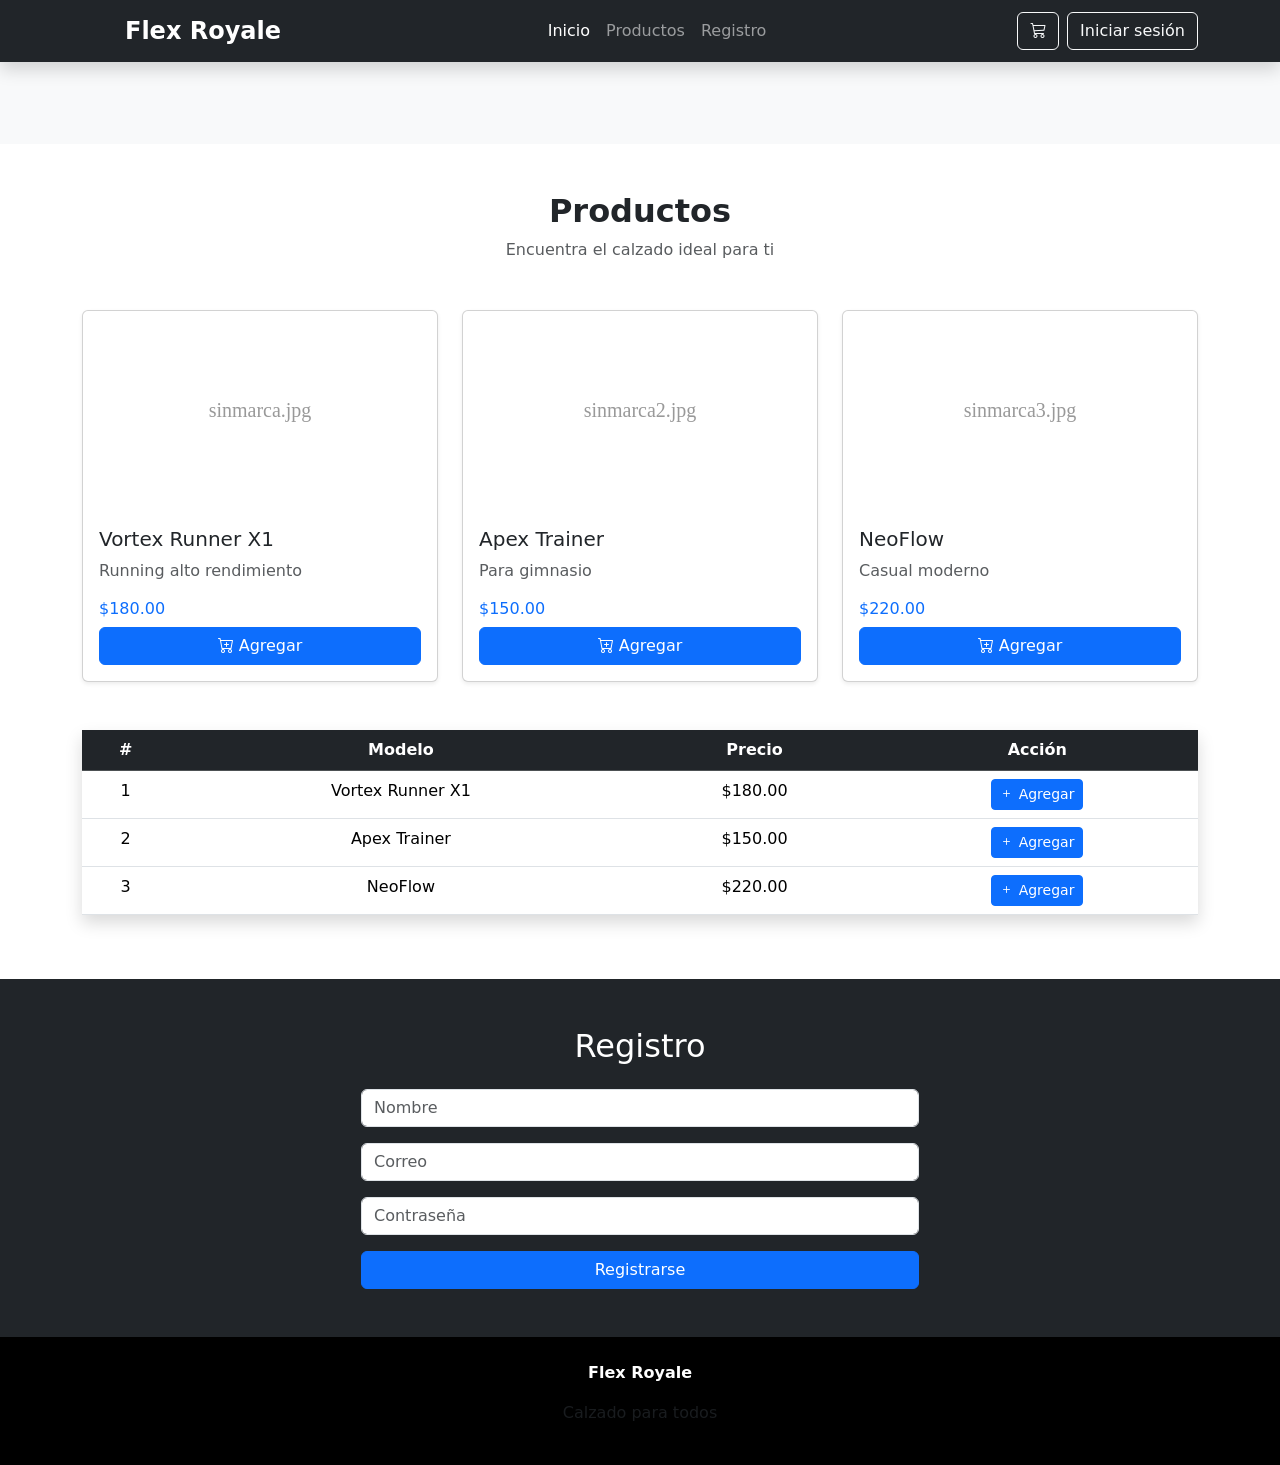
==== zapatillas/src/main/resources/templates/index.html @ d40b01fe "Actualización del proyecto FlexRoyale" ====
<!DOCTYPE html>
<html lang="es" xmlns:th="http://www.thymeleaf.org">
<head>
  <meta charset="UTF-8">
  <meta name="viewport" content="width=device-width, initial-scale=1">
  <title>Flex Royale</title>
  <link href="https://cdn.jsdelivr.net/npm/bootstrap@5.3.3/dist/css/bootstrap.min.css" rel="stylesheet" integrity="sha384-QWTKZyjpPEjISv5WaRU9OFeRpok6YctnYmDr5pNlyT2bRjXh0JMhjY6hW+ALEwIH" crossorigin="anonymous">
  <link rel="stylesheet" href="https://cdn.jsdelivr.net/npm/bootstrap-icons@1.11.3/font/bootstrap-icons.css">
  <link rel="stylesheet" href="stilos.css">
  <script src="https://cdn.jsdelivr.net/npm/bootstrap@5.3.3/dist/js/bootstrap.bundle.min.js" integrity="sha384-YvpcrYf0tY3lHB60NNkmXc5s9fDVZLESaAA55NDzOxhy9GkcIdslK1eN7N6jIeHz" crossorigin="anonymous"></script>
</head>
<body>

<header>
<nav class="navbar navbar-expand-lg navbar-dark bg-dark py-2 fixed-top shadow">
  <div class="container">
    <a class="navbar-brand d-flex align-items-center" href="#">
      <img th:src="@{/img/logo.jpg}" width="35" class="me-2">
      <span class="fw-bold fs-4">Flex Royale</span>
    </a>

    <button class="navbar-toggler" data-bs-toggle="collapse" data-bs-target="#navbarNav">
      <span class="navbar-toggler-icon"></span>
    </button>

    <div class="collapse navbar-collapse" id="navbarNav">
      <ul class="navbar-nav ms-auto">
        <li class="nav-item"><a class="nav-link active" href="#">Inicio</a></li>
        <li class="nav-item"><a class="nav-link" href="#productos">Productos</a></li>
        <li class="nav-item"><a class="nav-link" href="#registro">Registro</a></li>
      </ul>
      <div class="navbar-nav ms-auto d-flex align-items-center gap-2">
        <!-- Botón del carrito con badge de cantidad -->
        <button class="btn btn-outline-light position-relative" data-bs-toggle="modal" data-bs-target="#cartModal" title="Ver carrito">
          <i class="bi bi-cart3"></i>
          <span id="cart-badge" class="position-absolute top-0 start-100 translate-middle badge bg-danger d-none">0</span>
        </button>
        
        <!-- Botón de login -->
        <button id="login-btn" class="btn btn-outline-light" data-bs-toggle="modal" data-bs-target="#loginModal">Iniciar sesión</button>
        
        <!-- Información del usuario cuando está logueado -->
        <div id="user-info" class="d-none">
          <span id="user-name" class="text-light me-2"></span>
          <button id="logout-btn" class="btn btn-outline-light btn-sm">Cerrar sesión</button>
        </div>
      </div>
    </div>
  </div>
</nav>
</header>

<!-- PORTADA -->
<section class="py-5 bg-light mt-5">
  <img th:src="@{/img/imagenpresentación.png}" class="img-fluid d-block mx-auto">
</section>

<!-- PRODUCTOS -->
<section id="productos" class="py-5">
<div class="container">

  <div class="text-center mb-5">
    <h2 class="fw-bold">Productos</h2>
    <p class="text-muted">Encuentra el calzado ideal para ti</p>
  </div>

  <!-- Grid de productos (se llenará con JavaScript) -->
  <div class="row g-4" id="productos-container"></div>

</div>
</section>

<!-- TABLA DE PRODUCTOS -->
<section class="pb-5">
<div class="container">
  <table class="table table-hover text-center shadow">
    <thead class="table-dark">
      <tr>
        <th>#</th>
        <th>Modelo</th>
        <th>Precio</th>
        <th>Acción</th>
      </tr>
    </thead>

    <!-- Tabla (se llenará con JavaScript) -->
    <tbody id="productos-tabla">
    </tbody>
  </table>
</div>
</section>

<!-- REGISTRO (simple) -->
<section id="registro" class="py-5 bg-dark text-white">
<div class="container">
  <div class="col-md-6 mx-auto">

    <h2 class="text-center mb-4">Registro</h2>

    <form th:action="@{/register}" method="post">
      <input name="name" class="form-control mb-3" placeholder="Nombre" required>
      <input name="email" type="email" class="form-control mb-3" placeholder="Correo" required>
      <input name="password" type="password" class="form-control mb-3" placeholder="Contraseña" required>

      <button type="submit" class="btn btn-primary w-100">Registrarse</button>
    </form>

  </div>
</div>
</section>

<!-- FOOTER -->
<footer class="py-4 bg-black text-white text-center">
  <p class="fw-bold">Flex Royale</p>
  <p class="text-muted">Calzado para todos</p>
</footer>

<!-- Modal de Login (Opcional) -->
<div class="modal fade" id="loginModal" tabindex="-1">
  <div class="modal-dialog">
    <div class="modal-content">
      <div class="modal-header">
        <h5 class="modal-title">Iniciar sesión</h5>
        <button type="button" class="btn-close" data-bs-dismiss="modal"></button>
      </div>
      <div class="modal-body">
        <form id="login-form">
          <div class="mb-3">
            <label for="email" class="form-label">Correo electrónico</label>
            <input type="email" class="form-control" id="email" required>
          </div>
          <div class="mb-3">
            <label for="password" class="form-label">Contraseña</label>
            <input type="password" class="form-control" id="password" required>
          </div>
          <button type="submit" class="btn btn-primary">Iniciar sesión</button>
        </form>
      </div>
    </div>
  </div>
</div>

<!-- Modal del Carrito de Compras -->
<div class="modal fade" id="cartModal" tabindex="-1">
  <div class="modal-dialog modal-lg">
    <div class="modal-content">
      <div class="modal-header">
        <h5 class="modal-title">Mi Carrito de Compras</h5>
        <button type="button" class="btn-close" data-bs-dismiss="modal"></button>
      </div>
      <div class="modal-body">
        <!-- Contenedor del carrito vacío -->
        <div id="cart-empty" class="alert alert-info text-center">
          Tu carrito está vacío
        </div>
        <!-- Contenedor de items del carrito (se llena dinámicamente) -->
        <div id="cart-items-container"></div>
      </div>
      <div class="modal-footer">
        <div id="cart-total" class="fw-bold">Total: $0.00</div>
        <button type="button" class="btn btn-secondary" data-bs-dismiss="modal">Cerrar</button>
        <button type="button" class="btn btn-primary" id="checkout-btn">Comprar</button>
      </div>
    </div>
  </div>
</div>

<script th:src="@{/js/animaciones.js}"></script>

<script>
// ==================== CARRITO DE COMPRAS ====================
// Sistema de carrito con localStorage y máximo 5 unidades por producto
// Código limpio y comentado para facilitar el mantenimiento y comprensión

class ShoppingCart {
  // Constructor: inicializa el carrito desde localStorage
  constructor() {
    this.cart = JSON.parse(localStorage.getItem('cart')) || {};
    this.renderCart();
  }

  // Agregar producto al carrito (máximo 5 unidades de cada uno)
  addProduct(id, nombre, precio) {
    // Si el producto no existe en el carrito, crear entrada
    if (!this.cart[id]) {
      this.cart[id] = { nombre, precio, cantidad: 0 };
    }
    
    // Validar que no supere 5 unidades
    if (this.cart[id].cantidad < 5) {
      this.cart[id].cantidad++;
      this.saveCart();
      this.renderCart();
      this.showNotification(`${nombre} agregado al carrito`);
    } else {
      this.showNotification(`Máximo 5 unidades de ${nombre}`, 'warning');
    }
  }

  // Eliminar producto completamente del carrito
  removeProduct(id) {
    delete this.cart[id];
    this.saveCart();
    this.renderCart();
  }

  // Cambiar cantidad de un producto en el carrito
  updateQuantity(id, quantity) {
    if (quantity > 0 && quantity <= 5) {
      this.cart[id].cantidad = quantity;
      this.saveCart();
      this.renderCart();
    }
  }

  // Guardar carrito en localStorage para persistencia
  saveCart() {
    localStorage.setItem('cart', JSON.stringify(this.cart));
  }

  // Calcular el total del carrito
  getTotal() {
    return Object.values(this.cart).reduce((total, item) => {
      return total + (item.precio * item.cantidad);
    }, 0);
  }

  // Contar cantidad total de productos en el carrito
  getTotalItems() {
    return Object.values(this.cart).reduce((total, item) => {
      return total + item.cantidad;
    }, 0);
  }

  // Mostrar notificación visual al usuario
  showNotification(message, type = 'success') {
    const alertDiv = document.createElement('div');
    alertDiv.className = `alert alert-${type} position-fixed top-0 start-50 translate-middle-x mt-3`;
    alertDiv.textContent = message;
    document.body.appendChild(alertDiv);
    
    setTimeout(() => alertDiv.remove(), 3000);
  }

  // Renderizar el carrito en el modal
  renderCart() {
    const container = document.getElementById('cart-items-container');
    const emptyMessage = document.getElementById('cart-empty');
    const totalDiv = document.getElementById('cart-total');
    const badge = document.getElementById('cart-badge');
    
    container.innerHTML = '';
    
    // Si el carrito está vacío
    if (Object.keys(this.cart).length === 0) {
      container.style.display = 'none';
      emptyMessage.style.display = 'block';
      totalDiv.textContent = 'Total: $0.00';
      badge.classList.add('d-none');
      return;
    }
    
    // Mostrar items del carrito
    container.style.display = 'block';
    emptyMessage.style.display = 'none';
    
    // Renderizar cada producto en el carrito
    Object.entries(this.cart).forEach(([id, item]) => {
      const itemTotal = item.precio * item.cantidad;
      const itemElement = document.createElement('div');
      itemElement.className = 'border-bottom pb-3 mb-3';
      itemElement.innerHTML = `
        <div class="d-flex justify-content-between align-items-center">
          <div>
            <h6 class="mb-0">${item.nombre}</h6>
            <small class="text-muted">$${item.precio.toFixed(2)} c/u</small>
          </div>
          <div class="d-flex align-items-center gap-2">
            <input type="number" min="1" max="5" value="${item.cantidad}" 
                   class="form-control form-control-sm" style="width: 70px;"
                   onchange="cart.updateQuantity('${id}', parseInt(this.value))">
            <button class="btn btn-sm btn-danger" onclick="cart.removeProduct('${id}')">
              <i class="bi bi-trash"></i>
            </button>
          </div>
          <div class="fw-bold">$${itemTotal.toFixed(2)}</div>
        </div>
      `;
      container.appendChild(itemElement);
    });
    
    // Actualizar total
    const total = this.getTotal();
    totalDiv.textContent = `Total: $${total.toFixed(2)}`;
    
    // Actualizar badge del carrito con cantidad de items
    const itemCount = this.getTotalItems();
    badge.textContent = itemCount;
    badge.classList.toggle('d-none', itemCount === 0);
  }
}

// ==================== PRODUCTOS ====================
// Array de productos disponibles

const productos = [
  { id: 1, nombre: "Vortex Runner X1", descripcion: "Running alto rendimiento", precio: 180, imagen: "sinmarca.jpg" },
  { id: 2, nombre: "Apex Trainer", descripcion: "Para gimnasio", precio: 150, imagen: "sinmarca2.jpg" },
  { id: 3, nombre: "NeoFlow", descripcion: "Casual moderno", precio: 220, imagen: "sinmarca3.jpg" }
];

// Crear instancia global del carrito
const cart = new ShoppingCart();

// Renderizar productos en grid y tabla
function renderProductos() {
  const container = document.getElementById('productos-container');
  const tabla = document.getElementById('productos-tabla');
  
  container.innerHTML = '';
  tabla.innerHTML = '';
  
  productos.forEach((p, index) => {
    // Crear tarjeta de producto en grid
    const productCard = document.createElement('div');
    productCard.className = 'col-md-4';
    productCard.innerHTML = `
      <div class="card h-100 shadow-sm">
        <img src="data:image/svg+xml,%3Csvg xmlns='http://www.w3.org/2000/svg' width='100%25' height='200'%3E%3Crect fill='%23ddd'/%3E%3Ctext x='50%25' y='50%25' text-anchor='middle' dy='.3em' fill='%23999' font-size='20'%3E${p.imagen}%3C/text%3E%3C/svg%3E" class="card-img-top" alt="${p.nombre}">
        <div class="card-body">
          <h5 class="card-title">${p.nombre}</h5>
          <p class="card-text text-muted">${p.descripcion}</p>
          <h6 class="text-primary">$${p.precio.toFixed(2)}</h6>
          <button class="btn btn-primary w-100" onclick="cart.addProduct('${p.id}', '${p.nombre}', ${p.precio})">
            <i class="bi bi-cart-plus"></i> Agregar
          </button>
        </div>
      </div>
    `;
    container.appendChild(productCard);
    
    // Crear fila en tabla
    const tableRow = document.createElement('tr');
    tableRow.innerHTML = `
      <td>${index + 1}</td>
      <td>${p.nombre}</td>
      <td>$${p.precio.toFixed(2)}</td>
      <td>
        <button class="btn btn-sm btn-primary" onclick="cart.addProduct('${p.id}', '${p.nombre}', ${p.precio})">
          <i class="bi bi-plus"></i> Agregar
        </button>
      </td>
    `;
    tabla.appendChild(tableRow);
  });
}

// ==================== AUTENTICACIÓN ====================
// Sistema de login opcional con localStorage

document.addEventListener('DOMContentLoaded', function() {
  const userInfo = document.getElementById('user-info');
  const loginBtn = document.getElementById('login-btn');
  const userName = document.getElementById('user-name');
  const logoutBtn = document.getElementById('logout-btn');
  const loginForm = document.getElementById('login-form');

  // Renderizar productos al cargar
  renderProductos();

  // Verificar si el usuario está logueado
  const loggedUser = localStorage.getItem('user');
  if (loggedUser) {
    userName.textContent = loggedUser;
    userInfo.classList.remove('d-none');
    loginBtn.classList.add('d-none');
  }

  // Enviar formulario de login
  loginForm.addEventListener('submit', function(e) {
    e.preventDefault();
    const email = document.getElementById('email').value;
    const password = document.getElementById('password').value;

    // Validación de credenciales (en producción usar backend)
    let users = JSON.parse(localStorage.getItem('users')) || [];
    const user = users.find(u => u.email === email && u.password === password);
    
    if (user) {
      localStorage.setItem('user', user.name);
      userName.textContent = user.name;
      userInfo.classList.remove('d-none');
      loginBtn.classList.add('d-none');

      // Cerrar modal de login
      const modal = bootstrap.Modal.getInstance(document.getElementById('loginModal'));
      modal.hide();
      
      // Limpiar formulario
      loginForm.reset();
    } else {
      alert('Correo o contraseña incorrectos');
    }
  });

  // Cerrar sesión
  logoutBtn.addEventListener('click', function() {
    localStorage.removeItem('user');
    userInfo.classList.add('d-none');
    loginBtn.classList.remove('d-none');
  });
});

// Función de checkout (simulada)
document.getElementById('checkout-btn').addEventListener('click', function() {
  const total = cart.getTotal();
  if (total > 0) {
    alert(`¡Compra realizada!\nTotal: $${total.toFixed(2)}`);
    // Limpiar carrito después de la compra
    cart.cart = {};
    cart.saveCart();
    cart.renderCart();
  } else {
    alert('El carrito está vacío');
  }
});
</script>

</body>
</html>
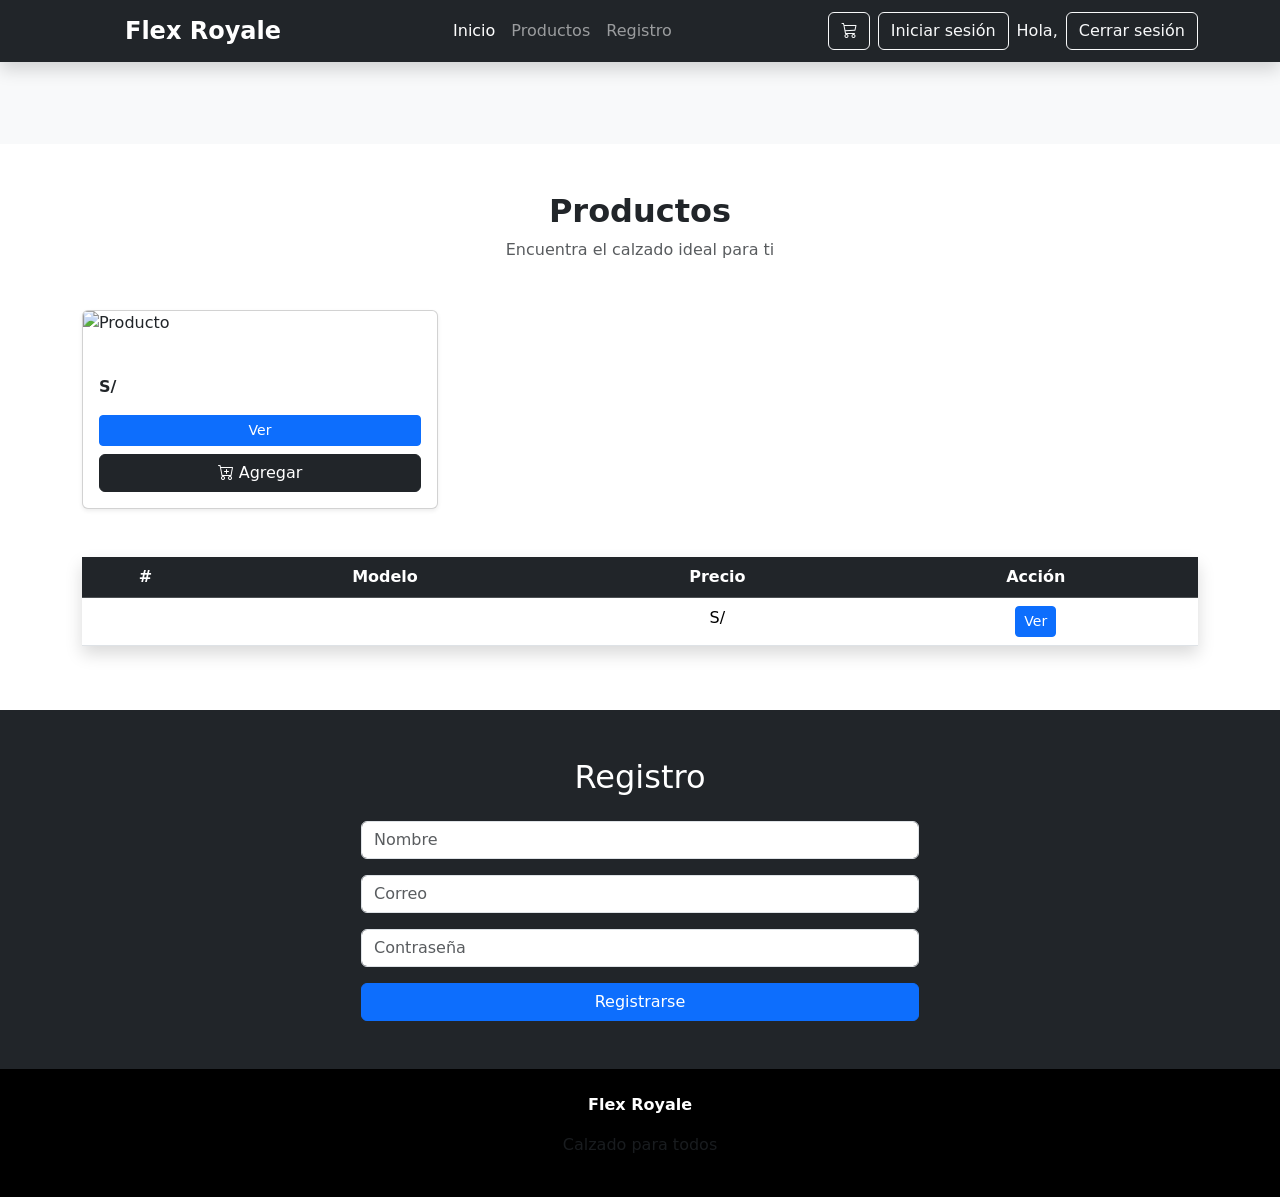
==== commit 86cc4673: "version 03" ====
--- a/zapatillas/src/main/resources/templates/index.html
+++ b/zapatillas/src/main/resources/templates/index.html
@@ -1,52 +1,143 @@
 <!DOCTYPE html>
-<html lang="es" xmlns:th="http://www.thymeleaf.org">
+<html lang="es" xmlns:th="http://www.thymeleaf.org"
+                xmlns:sec="http://www.thymeleaf.org/extras/spring-security">
 <head>
   <meta charset="UTF-8">
   <meta name="viewport" content="width=device-width, initial-scale=1">
   <title>Flex Royale</title>
   <link href="https://cdn.jsdelivr.net/npm/bootstrap@5.3.3/dist/css/bootstrap.min.css" rel="stylesheet" integrity="sha384-QWTKZyjpPEjISv5WaRU9OFeRpok6YctnYmDr5pNlyT2bRjXh0JMhjY6hW+ALEwIH" crossorigin="anonymous">
   <link rel="stylesheet" href="https://cdn.jsdelivr.net/npm/bootstrap-icons@1.11.3/font/bootstrap-icons.css">
-  <link rel="stylesheet" href="stilos.css">
+  <link rel="stylesheet" th:href="@{/stilos.css}">
   <script src="https://cdn.jsdelivr.net/npm/bootstrap@5.3.3/dist/js/bootstrap.bundle.min.js" integrity="sha384-YvpcrYf0tY3lHB60NNkmXc5s9fDVZLESaAA55NDzOxhy9GkcIdslK1eN7N6jIeHz" crossorigin="anonymous"></script>
 </head>
 <body>
 
 <header>
 <nav class="navbar navbar-expand-lg navbar-dark bg-dark py-2 fixed-top shadow">
-  <div class="container">
-    <a class="navbar-brand d-flex align-items-center" href="#">
-      <img th:src="@{/img/logo.jpg}" width="35" class="me-2">
-      <span class="fw-bold fs-4">Flex Royale</span>
-    </a>
-
-    <button class="navbar-toggler" data-bs-toggle="collapse" data-bs-target="#navbarNav">
-      <span class="navbar-toggler-icon"></span>
-    </button>
-
-    <div class="collapse navbar-collapse" id="navbarNav">
-      <ul class="navbar-nav ms-auto">
-        <li class="nav-item"><a class="nav-link active" href="#">Inicio</a></li>
-        <li class="nav-item"><a class="nav-link" href="#productos">Productos</a></li>
-        <li class="nav-item"><a class="nav-link" href="#registro">Registro</a></li>
-      </ul>
-      <div class="navbar-nav ms-auto d-flex align-items-center gap-2">
-        <!-- Botón del carrito con badge de cantidad -->
-        <button class="btn btn-outline-light position-relative" data-bs-toggle="modal" data-bs-target="#cartModal" title="Ver carrito">
-          <i class="bi bi-cart3"></i>
-          <span id="cart-badge" class="position-absolute top-0 start-100 translate-middle badge bg-danger d-none">0</span>
+
+    <div class="container">
+
+        <!-- LOGO -->
+        <a class="navbar-brand d-flex align-items-center" href="#">
+
+            <img th:src="@{/img/logo.jpg}"
+                 width="35"
+                 class="me-2">
+
+            <span class="fw-bold fs-4">
+                Flex Royale
+            </span>
+
+        </a>
+
+        <!-- BOTÓN RESPONSIVE -->
+        <button class="navbar-toggler"
+                data-bs-toggle="collapse"
+                data-bs-target="#navbarNav">
+
+            <span class="navbar-toggler-icon"></span>
+
         </button>
-        
-        <!-- Botón de login -->
-        <button id="login-btn" class="btn btn-outline-light" data-bs-toggle="modal" data-bs-target="#loginModal">Iniciar sesión</button>
-        
-        <!-- Información del usuario cuando está logueado -->
-        <div id="user-info" class="d-none">
-          <span id="user-name" class="text-light me-2"></span>
-          <button id="logout-btn" class="btn btn-outline-light btn-sm">Cerrar sesión</button>
+
+        <!-- MENÚ -->
+        <div class="collapse navbar-collapse"
+             id="navbarNav">
+
+            <!-- LINKS -->
+            <ul class="navbar-nav ms-auto">
+
+                <li class="nav-item">
+
+                    <a class="nav-link active" href="#">
+                        Inicio
+                    </a>
+
+                </li>
+
+                <li class="nav-item">
+
+                    <a class="nav-link" href="#productos">
+                        Productos
+                    </a>
+
+                </li>
+
+                <li class="nav-item">
+
+                    <a class="nav-link" href="#registro">
+                        Registro
+                    </a>
+
+                </li>
+
+            </ul>
+
+            <!-- BOTONES DERECHA -->
+            <div class="navbar-nav ms-auto d-flex align-items-center gap-2">
+
+                <!-- CARRITO -->
+                <button class="btn btn-outline-light position-relative"
+                        data-bs-toggle="modal"
+                        data-bs-target="#cartModal"
+                        title="Ver carrito">
+
+                    <i class="bi bi-cart3"></i>
+
+                    <span id="cart-badge"
+                          class="position-absolute top-0 start-100 translate-middle badge bg-danger d-none">
+
+                        0
+
+                    </span>
+
+                </button>
+
+                <!-- LOGIN -->
+                <div sec:authorize="isAnonymous()">
+
+                    <a th:href="@{/login}"
+                       class="btn btn-outline-light">
+
+                        Iniciar sesión
+
+                    </a>
+
+                </div>
+
+                <!-- USUARIO -->
+                <div sec:authorize="isAuthenticated()"
+                     class="text-light">
+
+                    Hola,
+                    <span id="nombreUsuario"
+      th:data-email="${#authentication.name}">
+</span>
+
+                </div>
+
+                <!-- LOGOUT -->
+                <div sec:authorize="isAuthenticated()">
+
+                    <form th:action="@{/logout}"
+                          method="post">
+
+                        <button type="submit"
+                                class="btn btn-outline-light">
+
+                            Cerrar sesión
+
+                        </button>
+
+                    </form>
+
+                </div>
+
+            </div>
+
         </div>
-      </div>
+
     </div>
-  </div>
+
 </nav>
 </header>
 
@@ -64,8 +155,73 @@
     <p class="text-muted">Encuentra el calzado ideal para ti</p>
   </div>
 
-  <!-- Grid de productos (se llenará con JavaScript) -->
-  <div class="row g-4" id="productos-container"></div>
+  <div class="row g-4">
+
+    <div class="col-md-4" th:each="producto : ${productos}">
+      
+      <div class="card h-100 shadow-sm">
+
+        <img th:src="@{/img/{imagen}(imagen=${producto.imagen})}"
+             class="card-img-top"
+             alt="Producto">
+
+        <div class="card-body d-flex flex-column">
+
+          <h5 class="card-title"
+              th:text="${producto.nombre}">
+          </h5>
+
+          <p class="card-text text-muted"
+             th:text="${producto.descripcion}">
+          </p>
+
+          <p class="fw-bold">
+            S/ <span th:text="${producto.precio}"></span>
+          </p>
+
+          <!-- BOTONES -->
+          <div class="mt-auto d-grid gap-2">
+
+            <!-- BOTÓN VER -->
+            <button 
+                class="btn btn-primary btn-sm"
+
+                data-bs-toggle="modal"
+                data-bs-target="#productoModal"
+
+                th:attr="
+                  data-nombre=${producto.nombre},
+                  data-imagen=${producto.imagen},
+                  data-precio=${producto.precio},
+                  data-descripcion=${producto.descripcion}">
+
+                Ver
+
+            </button>
+
+            <!-- BOTÓN CARRITO -->
+            <button 
+                class="btn btn-dark agregar-carrito"
+
+                th:attr="
+                  data-id=${producto.nombre},
+                  data-nombre=${producto.nombre},
+                  data-precio=${producto.precio}">
+
+                <i class="bi bi-cart-plus"></i>
+                Agregar
+
+            </button>
+
+          </div>
+
+        </div>
+
+      </div>
+
+    </div>
+
+  </div>
 
 </div>
 </section>
@@ -73,7 +229,9 @@
 <!-- TABLA DE PRODUCTOS -->
 <section class="pb-5">
 <div class="container">
+
   <table class="table table-hover text-center shadow">
+
     <thead class="table-dark">
       <tr>
         <th>#</th>
@@ -83,12 +241,77 @@
       </tr>
     </thead>
 
-    <!-- Tabla (se llenará con JavaScript) -->
-    <tbody id="productos-tabla">
+    <tbody>
+
+      <tr th:each="producto, iter : ${productos}">
+
+        <td th:text="${iter.count}"></td>
+
+        <td th:text="${producto.nombre}"></td>
+
+        <td>
+          S/ <span th:text="${producto.precio}"></span>
+        </td>
+
+        <td>
+          <button 
+    class="btn btn-primary btn-sm btn-ver"
+
+    data-bs-toggle="modal"
+    data-bs-target="#productoModal"
+
+    th:attr="
+      data-nombre=${producto.nombre},
+      data-imagen=${producto.imagen},
+      data-precio=${producto.precio},
+      data-descripcion=${producto.descripcion}">
+
+    Ver
+
+</button>
+        </td>
+
+      </tr>
+
     </tbody>
+
   </table>
+
 </div>
 </section>
+
+<!-- MODAL PRODUCTO -->
+<div class="modal fade" id="productoModal" tabindex="-1">
+
+  <div class="modal-dialog modal-dialog-centered">
+
+    <div class="modal-content">
+
+      <div class="modal-header">
+
+        <h5 class="modal-title" id="modalNombre"></h5>
+
+        <button class="btn-close" data-bs-dismiss="modal"></button>
+
+      </div>
+
+      <div class="modal-body text-center">
+
+        <img id="modalImagen"
+             class="img-fluid rounded mb-3"
+             width="300">
+
+        <h4 id="modalPrecio"></h4>
+
+        <p id="modalDescripcion"></p>
+
+      </div>
+
+    </div>
+
+  </div>
+
+</div>
 
 <!-- REGISTRO (simple) -->
 <section id="registro" class="py-5 bg-dark text-white">
@@ -115,30 +338,6 @@
   <p class="text-muted">Calzado para todos</p>
 </footer>
 
-<!-- Modal de Login (Opcional) -->
-<div class="modal fade" id="loginModal" tabindex="-1">
-  <div class="modal-dialog">
-    <div class="modal-content">
-      <div class="modal-header">
-        <h5 class="modal-title">Iniciar sesión</h5>
-        <button type="button" class="btn-close" data-bs-dismiss="modal"></button>
-      </div>
-      <div class="modal-body">
-        <form id="login-form">
-          <div class="mb-3">
-            <label for="email" class="form-label">Correo electrónico</label>
-            <input type="email" class="form-control" id="email" required>
-          </div>
-          <div class="mb-3">
-            <label for="password" class="form-label">Contraseña</label>
-            <input type="password" class="form-control" id="password" required>
-          </div>
-          <button type="submit" class="btn btn-primary">Iniciar sesión</button>
-        </form>
-      </div>
-    </div>
-  </div>
-</div>
 
 <!-- Modal del Carrito de Compras -->
 <div class="modal fade" id="cartModal" tabindex="-1">
@@ -165,266 +364,9 @@
   </div>
 </div>
 
-<script th:src="@{/js/animaciones.js}"></script>
-
-<script>
-// ==================== CARRITO DE COMPRAS ====================
-// Sistema de carrito con localStorage y máximo 5 unidades por producto
-// Código limpio y comentado para facilitar el mantenimiento y comprensión
-
-class ShoppingCart {
-  // Constructor: inicializa el carrito desde localStorage
-  constructor() {
-    this.cart = JSON.parse(localStorage.getItem('cart')) || {};
-    this.renderCart();
-  }
-
-  // Agregar producto al carrito (máximo 5 unidades de cada uno)
-  addProduct(id, nombre, precio) {
-    // Si el producto no existe en el carrito, crear entrada
-    if (!this.cart[id]) {
-      this.cart[id] = { nombre, precio, cantidad: 0 };
-    }
-    
-    // Validar que no supere 5 unidades
-    if (this.cart[id].cantidad < 5) {
-      this.cart[id].cantidad++;
-      this.saveCart();
-      this.renderCart();
-      this.showNotification(`${nombre} agregado al carrito`);
-    } else {
-      this.showNotification(`Máximo 5 unidades de ${nombre}`, 'warning');
-    }
-  }
-
-  // Eliminar producto completamente del carrito
-  removeProduct(id) {
-    delete this.cart[id];
-    this.saveCart();
-    this.renderCart();
-  }
-
-  // Cambiar cantidad de un producto en el carrito
-  updateQuantity(id, quantity) {
-    if (quantity > 0 && quantity <= 5) {
-      this.cart[id].cantidad = quantity;
-      this.saveCart();
-      this.renderCart();
-    }
-  }
-
-  // Guardar carrito en localStorage para persistencia
-  saveCart() {
-    localStorage.setItem('cart', JSON.stringify(this.cart));
-  }
-
-  // Calcular el total del carrito
-  getTotal() {
-    return Object.values(this.cart).reduce((total, item) => {
-      return total + (item.precio * item.cantidad);
-    }, 0);
-  }
-
-  // Contar cantidad total de productos en el carrito
-  getTotalItems() {
-    return Object.values(this.cart).reduce((total, item) => {
-      return total + item.cantidad;
-    }, 0);
-  }
-
-  // Mostrar notificación visual al usuario
-  showNotification(message, type = 'success') {
-    const alertDiv = document.createElement('div');
-    alertDiv.className = `alert alert-${type} position-fixed top-0 start-50 translate-middle-x mt-3`;
-    alertDiv.textContent = message;
-    document.body.appendChild(alertDiv);
-    
-    setTimeout(() => alertDiv.remove(), 3000);
-  }
-
-  // Renderizar el carrito en el modal
-  renderCart() {
-    const container = document.getElementById('cart-items-container');
-    const emptyMessage = document.getElementById('cart-empty');
-    const totalDiv = document.getElementById('cart-total');
-    const badge = document.getElementById('cart-badge');
-    
-    container.innerHTML = '';
-    
-    // Si el carrito está vacío
-    if (Object.keys(this.cart).length === 0) {
-      container.style.display = 'none';
-      emptyMessage.style.display = 'block';
-      totalDiv.textContent = 'Total: $0.00';
-      badge.classList.add('d-none');
-      return;
-    }
-    
-    // Mostrar items del carrito
-    container.style.display = 'block';
-    emptyMessage.style.display = 'none';
-    
-    // Renderizar cada producto en el carrito
-    Object.entries(this.cart).forEach(([id, item]) => {
-      const itemTotal = item.precio * item.cantidad;
-      const itemElement = document.createElement('div');
-      itemElement.className = 'border-bottom pb-3 mb-3';
-      itemElement.innerHTML = `
-        <div class="d-flex justify-content-between align-items-center">
-          <div>
-            <h6 class="mb-0">${item.nombre}</h6>
-            <small class="text-muted">$${item.precio.toFixed(2)} c/u</small>
-          </div>
-          <div class="d-flex align-items-center gap-2">
-            <input type="number" min="1" max="5" value="${item.cantidad}" 
-                   class="form-control form-control-sm" style="width: 70px;"
-                   onchange="cart.updateQuantity('${id}', parseInt(this.value))">
-            <button class="btn btn-sm btn-danger" onclick="cart.removeProduct('${id}')">
-              <i class="bi bi-trash"></i>
-            </button>
-          </div>
-          <div class="fw-bold">$${itemTotal.toFixed(2)}</div>
-        </div>
-      `;
-      container.appendChild(itemElement);
-    });
-    
-    // Actualizar total
-    const total = this.getTotal();
-    totalDiv.textContent = `Total: $${total.toFixed(2)}`;
-    
-    // Actualizar badge del carrito con cantidad de items
-    const itemCount = this.getTotalItems();
-    badge.textContent = itemCount;
-    badge.classList.toggle('d-none', itemCount === 0);
-  }
-}
-
-// ==================== PRODUCTOS ====================
-// Array de productos disponibles
-
-const productos = [
-  { id: 1, nombre: "Vortex Runner X1", descripcion: "Running alto rendimiento", precio: 180, imagen: "sinmarca.jpg" },
-  { id: 2, nombre: "Apex Trainer", descripcion: "Para gimnasio", precio: 150, imagen: "sinmarca2.jpg" },
-  { id: 3, nombre: "NeoFlow", descripcion: "Casual moderno", precio: 220, imagen: "sinmarca3.jpg" }
-];
-
-// Crear instancia global del carrito
-const cart = new ShoppingCart();
-
-// Renderizar productos en grid y tabla
-function renderProductos() {
-  const container = document.getElementById('productos-container');
-  const tabla = document.getElementById('productos-tabla');
-  
-  container.innerHTML = '';
-  tabla.innerHTML = '';
-  
-  productos.forEach((p, index) => {
-    // Crear tarjeta de producto en grid
-    const productCard = document.createElement('div');
-    productCard.className = 'col-md-4';
-    productCard.innerHTML = `
-      <div class="card h-100 shadow-sm">
-        <img src="data:image/svg+xml,%3Csvg xmlns='http://www.w3.org/2000/svg' width='100%25' height='200'%3E%3Crect fill='%23ddd'/%3E%3Ctext x='50%25' y='50%25' text-anchor='middle' dy='.3em' fill='%23999' font-size='20'%3E${p.imagen}%3C/text%3E%3C/svg%3E" class="card-img-top" alt="${p.nombre}">
-        <div class="card-body">
-          <h5 class="card-title">${p.nombre}</h5>
-          <p class="card-text text-muted">${p.descripcion}</p>
-          <h6 class="text-primary">$${p.precio.toFixed(2)}</h6>
-          <button class="btn btn-primary w-100" onclick="cart.addProduct('${p.id}', '${p.nombre}', ${p.precio})">
-            <i class="bi bi-cart-plus"></i> Agregar
-          </button>
-        </div>
-      </div>
-    `;
-    container.appendChild(productCard);
-    
-    // Crear fila en tabla
-    const tableRow = document.createElement('tr');
-    tableRow.innerHTML = `
-      <td>${index + 1}</td>
-      <td>${p.nombre}</td>
-      <td>$${p.precio.toFixed(2)}</td>
-      <td>
-        <button class="btn btn-sm btn-primary" onclick="cart.addProduct('${p.id}', '${p.nombre}', ${p.precio})">
-          <i class="bi bi-plus"></i> Agregar
-        </button>
-      </td>
-    `;
-    tabla.appendChild(tableRow);
-  });
-}
-
-// ==================== AUTENTICACIÓN ====================
-// Sistema de login opcional con localStorage
-
-document.addEventListener('DOMContentLoaded', function() {
-  const userInfo = document.getElementById('user-info');
-  const loginBtn = document.getElementById('login-btn');
-  const userName = document.getElementById('user-name');
-  const logoutBtn = document.getElementById('logout-btn');
-  const loginForm = document.getElementById('login-form');
-
-  // Renderizar productos al cargar
-  renderProductos();
-
-  // Verificar si el usuario está logueado
-  const loggedUser = localStorage.getItem('user');
-  if (loggedUser) {
-    userName.textContent = loggedUser;
-    userInfo.classList.remove('d-none');
-    loginBtn.classList.add('d-none');
-  }
-
-  // Enviar formulario de login
-  loginForm.addEventListener('submit', function(e) {
-    e.preventDefault();
-    const email = document.getElementById('email').value;
-    const password = document.getElementById('password').value;
-
-    // Validación de credenciales (en producción usar backend)
-    let users = JSON.parse(localStorage.getItem('users')) || [];
-    const user = users.find(u => u.email === email && u.password === password);
-    
-    if (user) {
-      localStorage.setItem('user', user.name);
-      userName.textContent = user.name;
-      userInfo.classList.remove('d-none');
-      loginBtn.classList.add('d-none');
-
-      // Cerrar modal de login
-      const modal = bootstrap.Modal.getInstance(document.getElementById('loginModal'));
-      modal.hide();
-      
-      // Limpiar formulario
-      loginForm.reset();
-    } else {
-      alert('Correo o contraseña incorrectos');
-    }
-  });
-
-  // Cerrar sesión
-  logoutBtn.addEventListener('click', function() {
-    localStorage.removeItem('user');
-    userInfo.classList.add('d-none');
-    loginBtn.classList.remove('d-none');
-  });
-});
-
-// Función de checkout (simulada)
-document.getElementById('checkout-btn').addEventListener('click', function() {
-  const total = cart.getTotal();
-  if (total > 0) {
-    alert(`¡Compra realizada!\nTotal: $${total.toFixed(2)}`);
-    // Limpiar carrito después de la compra
-    cart.cart = {};
-    cart.saveCart();
-    cart.renderCart();
-  } else {
-    alert('El carrito está vacío');
-  }
-});
-</script>
-
+<script th:src="@{/animaciones.js}"></script>
+<script th:src="@{/modal.js}"></script>
+<script th:src="@{/carrito.js}"></script>
+<script th:src="@{/navbar.js}"></script>
 </body>
 </html>
